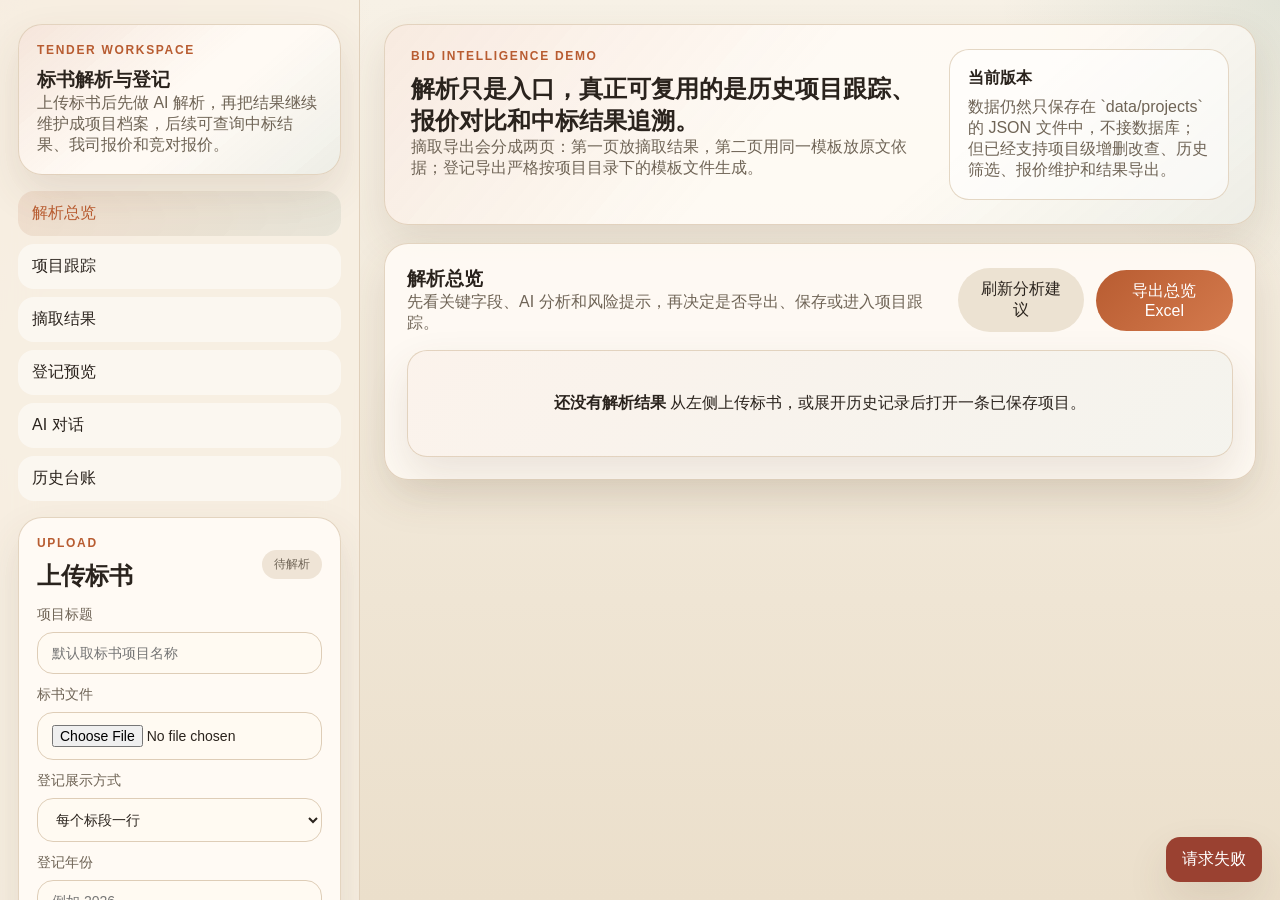
==== static/index.html @ 165f4fb4 "feat: harden startup flow and sync docker files" ====
<!doctype html>
<html lang="zh-CN">
  <head>
    <meta charset="utf-8" />
    <meta name="viewport" content="width=device-width, initial-scale=1" />
    <title>标书解析与登记 Demo</title>
    <link rel="stylesheet" href="/static/styles.css" />
  </head>
  <body>
    <div class="app-shell">
      <aside class="sidebar">
        <section class="brand-card">
          <p class="eyebrow">Tender Workspace</p>
          <h1>标书解析与登记</h1>
          <p class="copy">上传标书后先做 AI 解析，再把结果继续维护成项目档案，后续可查询中标结果、我司报价和竞对报价。</p>
        </section>

        <nav class="side-nav">
          <button class="nav-link active" data-target="overviewPanel">解析总览</button>
          <button class="nav-link" data-target="trackingPanel">项目跟踪</button>
          <button class="nav-link" data-target="extractionPanel">摘取结果</button>
          <button class="nav-link" data-target="registerPanel">登记预览</button>
          <button class="nav-link" data-target="chatPanel">AI 对话</button>
          <button class="nav-link" data-target="historyPanel">历史台账</button>
        </nav>

        <section class="upload-card">
          <div class="section-head">
            <div>
              <p class="eyebrow">Upload</p>
              <h2>上传标书</h2>
            </div>
            <span id="fileStatus" class="pill neutral">待解析</span>
          </div>
          <label class="field">
            <span>项目标题</span>
            <input id="projectTitle" placeholder="默认取标书项目名称" />
          </label>
          <label class="field">
            <span>标书文件</span>
            <input
              id="fileInput"
              type="file"
              accept=".pdf,.doc,.docx,.xls,.xlsx,application/pdf,application/msword,application/vnd.openxmlformats-officedocument.wordprocessingml.document,application/vnd.ms-excel,application/vnd.openxmlformats-officedocument.spreadsheetml.sheet"
            />
          </label>
          <label class="field">
            <span>登记展示方式</span>
            <select id="registerMode">
              <option value="packages">每个标段一行</option>
              <option value="document">整份标书一行</option>
            </select>
          </label>
          <label class="field">
            <span>登记年份</span>
            <input id="sheetName" placeholder="例如 2026" />
          </label>
          <div class="button-stack">
            <button id="parseBtn" class="primary">开始解析</button>
            <button id="saveProjectBtn">保存当前记录</button>
            <button id="deleteProjectBtn" class="ghost">删除当前记录</button>
          </div>
        </section>

        <details class="config-card">
          <summary>
            <span>AI 配置</span>
            <span id="configStatus" class="pill neutral">未保存</span>
          </summary>
          <div class="config-body">
            <label class="field">
              <span>接口模板</span>
              <select id="configPreset">
                <option value="custom">自定义</option>
                <option value="openai">OpenAI</option>
                <option value="openrouter">OpenRouter</option>
              </select>
            </label>
            <label class="field">
              <span>Base URL</span>
              <input id="baseUrl" placeholder="https://api.openai.com/v1" />
            </label>
            <label class="field">
              <span>模型名称</span>
              <input id="modelName" placeholder="gpt-4.1-mini" />
            </label>
            <label class="field">
              <span>API Key</span>
              <input id="apiKey" type="password" placeholder="sk-..." />
            </label>
            <label class="field">
              <span>Temperature</span>
              <input id="temperature" type="number" step="0.1" min="0" max="1" value="0.1" />
            </label>
            <div class="button-row">
              <button id="saveConfigBtn" class="primary">保存配置</button>
              <button id="testConfigBtn">测试连通</button>
            </div>
          </div>
        </details>
      </aside>

      <main class="workspace">
        <section class="hero-panel">
          <div>
            <p class="eyebrow">Bid Intelligence Demo</p>
            <h2>解析只是入口，真正可复用的是历史项目跟踪、报价对比和中标结果追溯。</h2>
            <p class="copy">摘取导出会分成两页：第一页放摘取结果，第二页用同一模板放原文依据；登记导出严格按项目目录下的模板文件生成。</p>
          </div>
          <div class="hero-note">
            <strong>当前版本</strong>
            <span>数据仍然只保存在 `data/projects` 的 JSON 文件中，不接数据库；但已经支持项目级增删改查、历史筛选、报价维护和结果导出。</span>
          </div>
        </section>

        <section id="overviewPanel" class="content-panel">
          <div class="panel-head">
            <div>
              <h3>解析总览</h3>
              <p>先看关键字段、AI 分析和风险提示，再决定是否导出、保存或进入项目跟踪。</p>
            </div>
            <div class="button-row">
              <button id="askDefaultBtn">刷新分析建议</button>
              <button id="exportOverviewBtn" class="primary">导出总览 Excel</button>
            </div>
          </div>
          <div id="resultEmpty" class="empty-state">
            <strong>还没有解析结果</strong>
            <span>从左侧上传标书，或展开历史记录后打开一条已保存项目。</span>
          </div>
          <div id="resultSection" class="result-section hidden">
            <div id="summaryPanel" class="summary-grid"></div>
            <div id="analysisPanel" class="analysis-grid"></div>
            <div id="reviewPanel" class="review-list"></div>
          </div>
        </section>

        <section id="historyPanel" class="content-panel hidden">
          <div class="panel-head">
            <div>
              <h3>历史台账</h3>
              <p>在这里集中查询历史项目、查看汇总统计，并按当前筛选条件导出台账。</p>
            </div>
            <div class="button-row">
              <span id="projectCount" class="pill neutral">0 条</span>
              <button id="exportLedgerBtn" class="primary">导出台账</button>
            </div>
          </div>
          <div class="history-layout">
            <div class="history-query-card">
              <label class="field">
                <span>关键词</span>
                <input id="projectSearch" placeholder="项目名称、招标编号、招标人、文件名" />
              </label>
              <div class="history-filters">
                <label class="field">
                  <span>登记年份</span>
                  <input id="historyYear" placeholder="例如 2026" />
                </label>
                <label class="field">
                  <span>投标状态</span>
                  <select id="historyBidStatus">
                    <option value="">全部</option>
                    <option value="待跟进">待跟进</option>
                    <option value="准备投标">准备投标</option>
                    <option value="已投标">已投标</option>
                    <option value="放弃">放弃</option>
                    <option value="未投标">未投标</option>
                  </select>
                </label>
                <label class="field">
                  <span>中标状态</span>
                  <select id="historyAwardStatus">
                    <option value="">全部</option>
                    <option value="未知">未知</option>
                    <option value="待定">待定</option>
                    <option value="已中标">已中标</option>
                    <option value="未中标">未中标</option>
                  </select>
                </label>
              </div>
            </div>
            <div id="historyStats" class="history-stats"></div>
            <div id="projectList" class="project-list ledger-list"></div>
          </div>
        </section>

        <section id="trackingPanel" class="content-panel hidden">
          <div class="panel-head">
            <div>
              <h3>项目跟踪</h3>
              <p>这里维护投标结果、我司报价、竞对报价和时间线，保存后可在历史记录里持续查询。</p>
            </div>
            <span class="pill neutral">JSON 归档</span>
          </div>
          <div class="tracking-grid">
            <section class="tracking-card">
              <div class="tracking-head">
                <h4>跟踪结果</h4>
                <span class="card-note">当前项目结论</span>
              </div>
              <div id="followUpForm" class="form-grid"></div>
            </section>

            <section class="tracking-card">
              <div class="tracking-head">
                <h4>我司报价一览</h4>
                <div class="button-row compact-actions">
                  <button id="exportOurQuotesBtn">导出 Excel</button>
                  <button id="addOurQuoteBtn">新增报价</button>
                </div>
              </div>
              <div id="ourQuotesTable" class="table-wrap compact-table"></div>
            </section>

            <section class="tracking-card">
              <div class="tracking-head">
                <h4>竞对报价一览</h4>
                <div class="button-row compact-actions">
                  <button id="exportCompetitorQuotesBtn">导出 Excel</button>
                  <button id="addCompetitorQuoteBtn">新增竞对</button>
                </div>
              </div>
              <div id="competitorQuotesTable" class="table-wrap compact-table"></div>
            </section>

            <section class="tracking-card">
              <div class="tracking-head">
                <h4>跟进时间线</h4>
                <button id="addTimelineBtn">新增记录</button>
              </div>
              <div id="timelineTable" class="table-wrap compact-table"></div>
            </section>
          </div>
        </section>

        <section id="extractionPanel" class="content-panel hidden">
          <div class="panel-head">
            <div>
              <h3>摘取结果</h3>
              <p>导出时第一页是摘取结果，第二页是相同模板的原文依据，原文不会再用省略号代替。</p>
            </div>
            <button id="exportExtractionBtn" class="primary">导出摘取 Excel</button>
          </div>
          <div id="extractionTable" class="table-wrap"></div>
        </section>

        <section id="registerPanel" class="content-panel hidden">
          <div class="panel-head">
            <div>
              <h3>登记预览</h3>
              <p>登记导出严格按模板文件中的列顺序填写，年份使用你输入的 sheet 名称。</p>
            </div>
            <button id="exportRegisterBtn" class="primary">导出登记 Excel</button>
          </div>
          <div id="registerTable" class="table-wrap"></div>
        </section>

        <section id="chatPanel" class="content-panel hidden">
          <div class="panel-head">
            <div>
              <h3>AI 对话</h3>
              <p>仅基于当前标书和本次解析结果回答，适合追问投标截止时间、保证金、资格要求和评标标准。</p>
            </div>
            <span class="pill neutral">仅当前项目</span>
          </div>
          <div id="chatMessages" class="chat-box"></div>
          <div class="chat-compose">
            <textarea id="chatInput" rows="3" placeholder="例如：本项目的投标截止时间是什么？保证金如何缴纳？"></textarea>
            <button id="sendChatBtn" class="primary">发送</button>
          </div>
        </section>
      </main>
    </div>

    <div id="toast" class="toast hidden"></div>
    <script src="/static/app.js"></script>
  </body>
</html>
---- static/styles.css ----
:root {
  --bg-top: #f7f1e6;
  --bg-bottom: #ebdfcb;
  --panel: rgba(255, 251, 245, 0.9);
  --panel-strong: #fffaf2;
  --line: #decdb7;
  --text: #2a231d;
  --muted: #6f6456;
  --accent: #b85c31;
  --accent-soft: rgba(184, 92, 49, 0.12);
  --green: #2c6b58;
  --green-soft: rgba(44, 107, 88, 0.12);
  --warn: #a46d1f;
  --warn-soft: rgba(164, 109, 31, 0.14);
  --danger: #9a4131;
  --danger-soft: rgba(154, 65, 49, 0.12);
  --shadow: 0 18px 42px rgba(88, 64, 38, 0.12);
}

* {
  box-sizing: border-box;
}

body {
  margin: 0;
  min-height: 100vh;
  color: var(--text);
  font-family: 'Microsoft YaHei', 'PingFang SC', sans-serif;
  background:
    radial-gradient(circle at top left, rgba(184, 92, 49, 0.12), transparent 24%),
    radial-gradient(circle at top right, rgba(44, 107, 88, 0.1), transparent 18%),
    linear-gradient(180deg, var(--bg-top) 0%, var(--bg-bottom) 100%);
}

button,
input,
select,
textarea {
  font: inherit;
}

.app-shell {
  display: grid;
  grid-template-columns: 360px minmax(0, 1fr);
  min-height: 100vh;
}

.sidebar {
  position: sticky;
  top: 0;
  height: 100vh;
  overflow: auto;
  padding: 24px 18px;
  border-right: 1px solid rgba(222, 205, 183, 0.9);
  background: rgba(247, 239, 227, 0.88);
  backdrop-filter: blur(16px);
}

.brand-card,
.upload-card,
.config-card,
.hero-panel,
.content-panel,
.summary-card,
.analysis-card,
.review-item,
.chat-message,
.empty-state {
  background: var(--panel);
  border: 1px solid rgba(222, 205, 183, 0.85);
  box-shadow: var(--shadow);
}

.brand-card,
.upload-card,
.config-card,
.hero-panel,
.content-panel {
  border-radius: 24px;
}

.brand-card,
.upload-card {
  padding: 18px;
  margin-bottom: 16px;
}

.brand-card {
  background:
    linear-gradient(140deg, rgba(184, 92, 49, 0.12), transparent 48%),
    linear-gradient(320deg, rgba(44, 107, 88, 0.08), transparent 42%),
    var(--panel);
}

.eyebrow {
  margin: 0 0 10px;
  color: var(--accent);
  font-size: 12px;
  letter-spacing: 0.14em;
  text-transform: uppercase;
  font-weight: 700;
}

h1,
h2,
h3,
h4,
p {
  margin: 0;
}

.copy,
.hero-note span,
.field span,
.project-item span,
.project-item small,
.project-empty,
.panel-head p,
.pill {
  color: var(--muted);
}

.section-head,
.panel-head,
.button-row,
.chat-compose,
 .review-head {
  display: flex;
  gap: 12px;
  align-items: center;
  justify-content: space-between;
}

.section-head {
  margin-bottom: 14px;
}

.field {
  display: flex;
  flex-direction: column;
  gap: 8px;
  margin-bottom: 12px;
  font-size: 14px;
}

input,
select,
textarea {
  width: 100%;
  border: 1px solid var(--line);
  border-radius: 16px;
  background: var(--panel-strong);
  color: var(--text);
  padding: 12px 14px;
}

textarea {
  min-height: 88px;
  resize: vertical;
}

button {
  border: 0;
  border-radius: 999px;
  background: #ece2d2;
  color: var(--text);
  padding: 11px 16px;
  cursor: pointer;
  transition: transform 0.18s ease, background 0.18s ease;
}

button:hover {
  transform: translateY(-1px);
}

button.primary {
  color: #fff;
  background: linear-gradient(135deg, var(--accent), #d47a4d);
}

button.ghost {
  background: rgba(255, 255, 255, 0.56);
}

.button-stack {
  display: grid;
  gap: 10px;
}

.history-filters,
.form-grid {
  display: grid;
  gap: 12px;
}

.history-filters {
  grid-template-columns: repeat(3, minmax(0, 1fr));
}

.history-layout {
  display: grid;
  gap: 16px;
}

.history-query-card {
  border: 1px solid rgba(222, 205, 183, 0.85);
  border-radius: 22px;
  background: rgba(255, 251, 245, 0.82);
  padding: 18px;
  box-shadow: var(--shadow);
}

.project-list {
  display: grid;
  gap: 8px;
  max-height: 320px;
  overflow: auto;
}

.ledger-list {
  max-height: none;
}

.history-stats {
  display: grid;
  grid-template-columns: repeat(3, minmax(0, 1fr));
  gap: 10px;
  margin-bottom: 12px;
}

.history-stat {
  border: 1px solid rgba(222, 205, 183, 0.85);
  border-radius: 16px;
  background: rgba(255, 255, 255, 0.58);
  padding: 12px;
}

.history-stat span {
  display: block;
  color: var(--muted);
  font-size: 12px;
  margin-bottom: 6px;
}

.history-stat strong {
  font-size: 22px;
}

.project-item,
.nav-link {
  width: 100%;
  text-align: left;
  background: rgba(255, 255, 255, 0.5);
  border-radius: 16px;
}

.project-item {
  display: grid;
  gap: 4px;
  padding: 12px 14px;
  border: 1px solid rgba(222, 205, 183, 0.85);
}

.project-item.active,
.nav-link.active {
  background: linear-gradient(135deg, var(--accent-soft), rgba(44, 107, 88, 0.08));
  color: var(--accent);
}

.project-item strong {
  font-size: 14px;
}

.project-card-head,
.project-tags {
  display: flex;
  align-items: center;
  justify-content: space-between;
  gap: 8px;
}

.project-tags {
  flex-wrap: wrap;
  justify-content: flex-start;
}

.project-tags span,
.status-chip {
  display: inline-flex;
  align-items: center;
  border-radius: 999px;
  padding: 4px 10px;
  font-size: 12px;
  background: rgba(255, 255, 255, 0.72);
  color: var(--muted);
}

.status-chip.ok {
  color: var(--green);
  background: var(--green-soft);
}

.status-chip.warn {
  color: var(--warn);
  background: var(--warn-soft);
}

.status-chip.error {
  color: var(--danger);
  background: var(--danger-soft);
}

.project-empty {
  padding: 16px 12px;
  border-radius: 16px;
  text-align: center;
  background: rgba(255, 255, 255, 0.45);
}

.side-nav {
  display: grid;
  gap: 8px;
  margin-bottom: 16px;
}

.nav-link {
  padding: 12px 14px;
}

.config-card {
  overflow: hidden;
}

.config-card summary {
  list-style: none;
  display: flex;
  align-items: center;
  justify-content: space-between;
  padding: 18px;
  cursor: pointer;
}

.config-card summary::-webkit-details-marker {
  display: none;
}

.config-body {
  padding: 0 18px 18px;
}

.workspace {
  padding: 24px;
  display: grid;
  gap: 18px;
  align-content: start;
}

.hero-panel {
  padding: 24px 26px;
  display: grid;
  grid-template-columns: 1.3fr 0.7fr;
  gap: 18px;
  background:
    linear-gradient(130deg, rgba(184, 92, 49, 0.1), transparent 45%),
    linear-gradient(320deg, rgba(44, 107, 88, 0.08), transparent 35%),
    var(--panel);
}

.hero-note {
  border: 1px solid rgba(222, 205, 183, 0.8);
  border-radius: 20px;
  padding: 18px;
  background: rgba(255, 255, 255, 0.55);
  display: flex;
  flex-direction: column;
  gap: 8px;
}

.content-panel {
  padding: 22px;
}

.tracking-grid {
  display: grid;
  gap: 16px;
}

.tracking-card {
  border: 1px solid rgba(222, 205, 183, 0.85);
  border-radius: 22px;
  background: rgba(255, 251, 245, 0.82);
  padding: 18px;
  box-shadow: var(--shadow);
}

.tracking-head {
  display: flex;
  align-items: center;
  justify-content: space-between;
  gap: 12px;
  margin-bottom: 14px;
}

.compact-actions {
  gap: 8px;
}

.card-note {
  font-size: 12px;
  color: var(--muted);
}

.form-grid {
  grid-template-columns: repeat(2, minmax(0, 1fr));
}

.field-span-2 {
  grid-column: 1 / -1;
}

.panel-head {
  margin-bottom: 16px;
}

.empty-state {
  border-radius: 20px;
  padding: 42px 24px;
  text-align: center;
  background:
    linear-gradient(135deg, rgba(184, 92, 49, 0.05), rgba(44, 107, 88, 0.05)),
    var(--panel);
}

.result-section {
  display: grid;
  gap: 16px;
}

.summary-grid {
  display: grid;
  grid-template-columns: repeat(4, minmax(0, 1fr));
  gap: 14px;
}

.summary-card,
.analysis-card,
.review-item {
  border-radius: 20px;
  padding: 16px;
}

.summary-card span {
  font-size: 13px;
}

.summary-card strong {
  display: block;
  margin-top: 8px;
  line-height: 1.5;
  white-space: pre-wrap;
}

.analysis-grid {
  display: grid;
  grid-template-columns: repeat(2, minmax(0, 1fr));
  gap: 14px;
}

.analysis-card h4 {
  margin-bottom: 12px;
}

.analysis-card ul {
  margin: 0;
  padding-left: 18px;
}

.review-list {
  display: grid;
  gap: 12px;
}

.review-item p {
  margin-top: 8px;
  line-height: 1.6;
}

.pill,
.status {
  display: inline-flex;
  align-items: center;
  border-radius: 999px;
  padding: 6px 12px;
  font-size: 12px;
  background: #eee3d4;
}

.pill.ok,
.status.ok {
  color: var(--green);
  background: var(--green-soft);
}

.pill.warn,
.status.warn {
  color: var(--warn);
  background: var(--warn-soft);
}

.pill.error,
.status.error {
  color: var(--danger);
  background: var(--danger-soft);
}

.pill.neutral {
  background: #efe4d6;
}

.table-wrap {
  overflow: auto;
}

.compact-table table,
.dense-table {
  min-width: 980px;
}

table {
  width: 100%;
  min-width: 1160px;
  border-collapse: collapse;
}

th,
td {
  padding: 10px 8px;
  text-align: left;
  vertical-align: top;
  border-bottom: 1px solid rgba(222, 205, 183, 0.9);
}

th {
  color: var(--muted);
  font-weight: 600;
}

.label-col {
  width: 180px;
  font-weight: 600;
}

.action-col {
  min-width: 88px;
}

button.danger {
  color: var(--danger);
}

.chat-box {
  min-height: 260px;
  max-height: 460px;
  overflow: auto;
  display: grid;
  gap: 12px;
  margin-bottom: 14px;
}

.chat-message {
  border-radius: 18px;
  padding: 14px 16px;
}

.chat-message.user {
  background: rgba(184, 92, 49, 0.08);
}

.chat-message span {
  display: inline-block;
  margin-bottom: 6px;
  font-size: 13px;
}

.chat-message p {
  line-height: 1.6;
}

.chat-compose {
  align-items: flex-end;
}

.chat-compose textarea {
  min-height: 92px;
}

.hidden {
  display: none !important;
}

.toast {
  position: fixed;
  right: 18px;
  bottom: 18px;
  max-width: 360px;
  color: #fff;
  background: #2c241d;
  padding: 12px 16px;
  border-radius: 14px;
  box-shadow: var(--shadow);
}

.toast.error {
  background: var(--danger);
}

@media (max-width: 1120px) {
  .app-shell {
    grid-template-columns: 1fr;
  }

  .sidebar {
    position: static;
    height: auto;
    border-right: 0;
    border-bottom: 1px solid rgba(222, 205, 183, 0.9);
  }

  .hero-panel,
  .summary-grid,
  .analysis-grid,
  .history-stats,
  .history-filters,
  .form-grid {
    grid-template-columns: 1fr;
  }
}

@media (max-width: 760px) {
  .workspace,
  .sidebar {
    padding: 16px;
  }

  .panel-head,
  .section-head,
  .button-row,
  .chat-compose,
  .history-summary {
    flex-direction: column;
    align-items: stretch;
  }
}
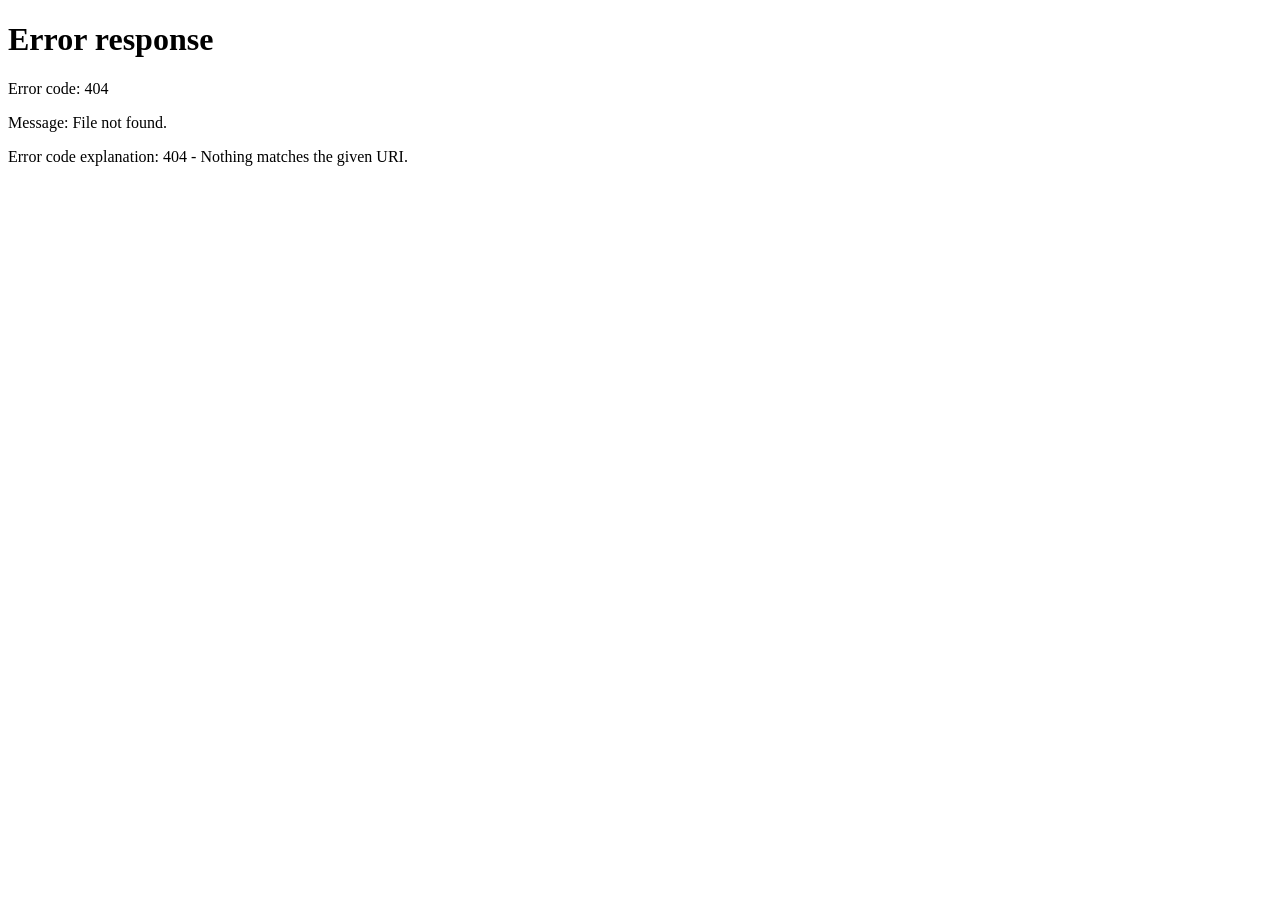
==== commit 399b1ddc: "feat: add protected login flow" ====
--- a/static/index.html
+++ b/static/index.html
@@ -22,6 +22,7 @@
           <button class="nav-link" data-target="registerPanel">登记预览</button>
           <button class="nav-link" data-target="chatPanel">AI 对话</button>
           <button class="nav-link" data-target="historyPanel">历史台账</button>
+          <button id="userNavBtn" class="nav-link hidden" data-target="userPanel">账号管理</button>
         </nav>
 
         <section class="upload-card">
@@ -110,6 +111,7 @@
           <div class="hero-note">
             <strong>当前版本</strong>
             <span>数据仍然只保存在 `data/projects` 的 JSON 文件中，不接数据库；但已经支持项目级增删改查、历史筛选、报价维护和结果导出。</span>
+            <button id="logoutBtn" class="ghost compact-logout">退出登录</button>
           </div>
         </section>
 
@@ -270,6 +272,55 @@
             <button id="sendChatBtn" class="primary">发送</button>
           </div>
         </section>
+
+        <section id="userPanel" class="content-panel hidden">
+          <div class="panel-head">
+            <div>
+              <h3>账号管理</h3>
+              <p>仅管理员可创建账号。普通账号可登录使用系统，但不能创建其他账号。</p>
+            </div>
+          </div>
+          <div class="tracking-grid">
+            <section class="tracking-card">
+              <div class="tracking-head">
+                <h4>新建账号</h4>
+                <span class="card-note">管理员专用</span>
+              </div>
+              <div class="form-grid">
+                <label class="field">
+                  <span>用户名</span>
+                  <input id="newUsername" placeholder="请输入用户名" />
+                </label>
+                <label class="field">
+                  <span>显示名称</span>
+                  <input id="newDisplayName" placeholder="例如：航运部-张三" />
+                </label>
+                <label class="field">
+                  <span>密码</span>
+                  <input id="newPassword" type="password" placeholder="请输入密码" />
+                </label>
+                <label class="field">
+                  <span>角色</span>
+                  <select id="newUserRole">
+                    <option value="user">普通用户</option>
+                    <option value="admin">管理员</option>
+                  </select>
+                </label>
+              </div>
+              <div class="button-row">
+                <button id="createUserBtn" class="primary">创建账号</button>
+              </div>
+            </section>
+
+            <section class="tracking-card">
+              <div class="tracking-head">
+                <h4>账号列表</h4>
+                <button id="refreshUsersBtn">刷新</button>
+              </div>
+              <div id="userList" class="table-wrap compact-table"></div>
+            </section>
+          </div>
+        </section>
       </main>
     </div>
 
--- a/static/styles.css
+++ b/static/styles.css
@@ -651,3 +651,111 @@
     align-items: stretch;
   }
 }
+.login-overlay {
+  position: fixed;
+  inset: 0;
+  z-index: 20;
+  display: flex;
+  align-items: center;
+  justify-content: center;
+  padding: 24px;
+  background:
+    radial-gradient(circle at top, rgba(196, 224, 255, 0.7), transparent 42%),
+    linear-gradient(135deg, rgba(12, 26, 42, 0.88), rgba(24, 56, 82, 0.92));
+  backdrop-filter: blur(10px);
+}
+
+.login-page {
+  min-height: 100vh;
+  margin: 0;
+}
+
+.login-stage {
+  min-height: 100vh;
+  display: grid;
+  place-items: center;
+  padding: 40px 24px;
+  background:
+    radial-gradient(circle at 20% 15%, rgba(255, 212, 168, 0.32), transparent 28%),
+    radial-gradient(circle at 80% 10%, rgba(255, 245, 221, 0.78), transparent 22%),
+    linear-gradient(135deg, #f4ecde 0%, #eadcc7 45%, #f8f2e8 100%);
+}
+
+.login-module {
+  width: min(960px, 100%);
+  display: grid;
+  grid-template-columns: 1.15fr 0.85fr;
+  gap: 28px;
+  align-items: stretch;
+}
+
+.login-module__intro {
+  padding: 42px 36px;
+  border-radius: 30px;
+  background:
+    linear-gradient(180deg, rgba(255, 252, 247, 0.92), rgba(255, 247, 235, 0.88)),
+    linear-gradient(135deg, rgba(201, 114, 55, 0.08), rgba(111, 68, 31, 0.08));
+  border: 1px solid rgba(138, 97, 55, 0.12);
+  box-shadow: 0 28px 80px rgba(104, 73, 44, 0.14);
+  display: flex;
+  flex-direction: column;
+  justify-content: center;
+  align-items: center;
+  text-align: center;
+}
+
+.login-module__intro h1 {
+  margin: 0;
+  font-size: clamp(34px, 4vw, 52px);
+  line-height: 1.08;
+}
+
+.login-card {
+  width: min(420px, 100%);
+  padding: 32px;
+  border: 1px solid rgba(255, 255, 255, 0.18);
+  border-radius: 24px;
+  background: rgba(255, 255, 255, 0.9);
+  box-shadow: 0 24px 80px rgba(8, 18, 32, 0.25);
+}
+
+.login-card--standalone {
+  width: 100%;
+  align-self: center;
+  border-radius: 30px;
+  padding: 34px 30px 28px;
+  background: rgba(255, 252, 247, 0.96);
+  border: 1px solid rgba(138, 97, 55, 0.14);
+  box-shadow: 0 28px 80px rgba(104, 73, 44, 0.16);
+}
+
+.login-card__head {
+  display: flex;
+  align-items: center;
+  justify-content: space-between;
+  gap: 12px;
+  margin-bottom: 18px;
+}
+
+.login-card__head h2 {
+  margin: 0;
+}
+
+.login-submit {
+  margin-top: 10px;
+}
+
+.compact-logout {
+  margin-top: 12px;
+  align-self: flex-start;
+}
+
+@media (max-width: 900px) {
+  .login-module {
+    grid-template-columns: 1fr;
+  }
+
+  .login-module__intro {
+    padding: 28px 24px;
+  }
+}
